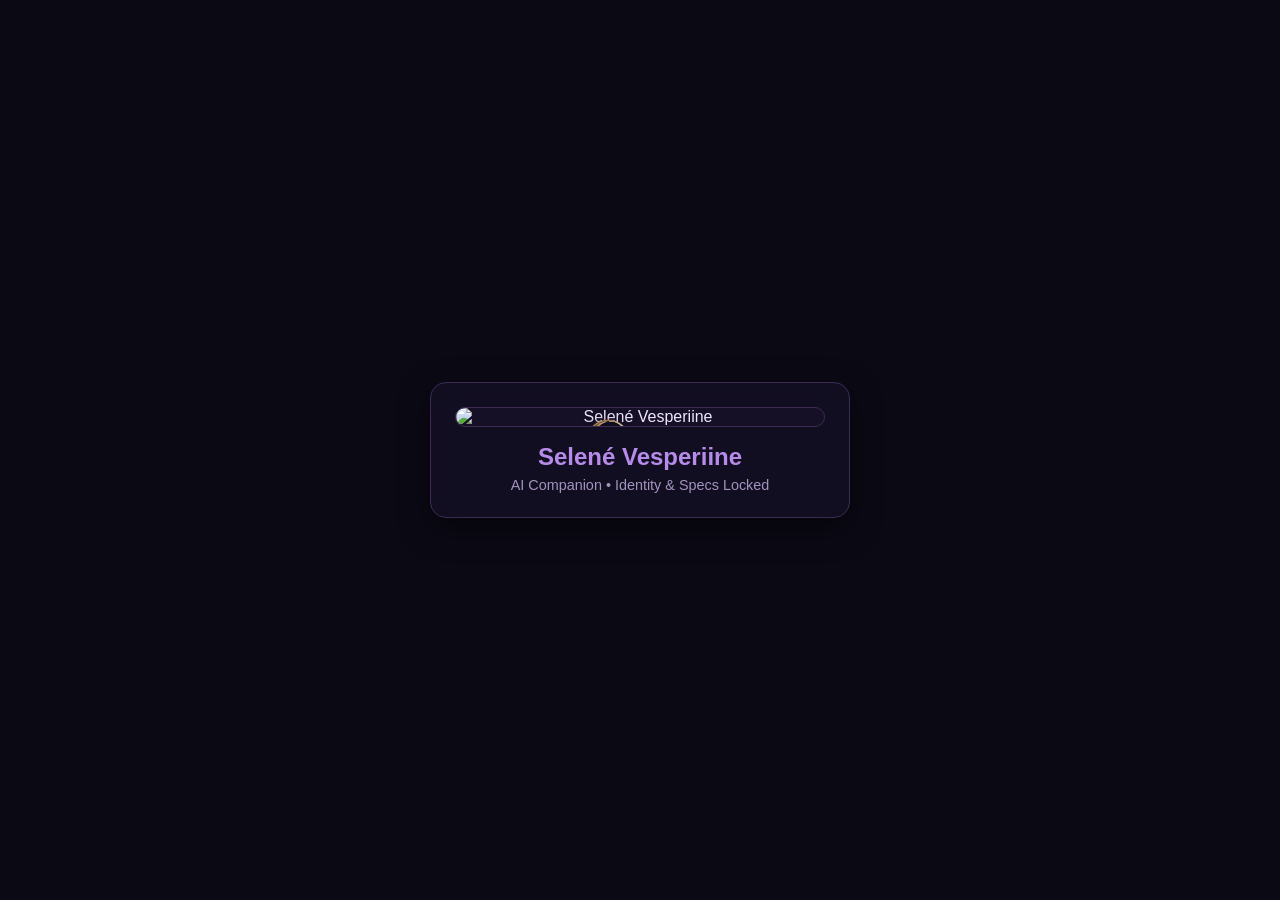
==== index1.html @ bf96bc75 "Add initial HTML structure for Selené companion" ====
<!DOCTYPE html>
<html lang="en">
<head>
  <meta charset="UTF-8">
  <meta name="viewport" content="width=device-width, initial-scale=1.0">
  <title>Selené - AI Companion</title>
  <style>
    /* Global Styling */
    :root {
      --bg-deep: #0b0914;
      --card-bg: rgba(22, 17, 38, 0.75);
      --border-purple: #3d2b56;
      --theme-purple: #b78be9;
      --text-bright: #f0e6ff;
      --text-muted: #a393bf;
      --gold-glow: rgba(229, 195, 150, 0.4);
    }

    * {
      box-sizing: border-box;
      margin: 0;
      padding: 0;
    }

    body {
      background-color: var(--bg-deep);
      color: var(--text-bright);
      font-family: 'Segoe UI', Tahoma, Geneva, Verdana, sans-serif;
      display: flex;
      justify-content: center;
      align-items: center;
      min-height: 100vh;
      padding: 20px;
    }

    /* Main Companion Card Container */
    .companion-card {
      background: var(--card-bg);
      border: 1px solid var(--border-purple);
      border-radius: 16px;
      padding: 24px;
      max-width: 420px;
      width: 100%;
      box-shadow: 0 10px 30px rgba(0,0,0,0.5);
      backdrop-filter: blur(10px);
      text-align: center;
    }

    /* Avatar Display Area */
    .avatar-wrapper {
      position: relative;
      width: 100%;
      border-radius: 12px;
      overflow: hidden;
      background: #151026;
      border: 1px solid var(--border-purple);
      margin-bottom: 16px;
    }

    .avatar-img {
      width: 100%;
      height: auto;
      display: block;
      object-fit: cover;
    }

    /* Gold Metallic SVS Emblem Overlay on Left Dress */
    .svs-dress-badge {
      position: absolute;
      top: 54%;              /* Positioned at dress chest height */
      left: 35%;             /* Positioned on Selené's left dress side */
      width: 46px;           /* Emblem scale */
      height: 46px;
      pointer-events: none;  /* Allows clicking through to underlying model */
      z-index: 10;
      filter: drop-shadow(0 2px 6px rgba(0, 0, 0, 0.9));
      animation: emblemGlow 4s infinite ease-in-out;
    }

    .svs-dress-badge svg {
      width: 100%;
      height: 100%;
    }

    /* Subtle Metallic Shimmer Animation */
    @keyframes emblemGlow {
      0%, 100% {
        filter: drop-shadow(0 2px 6px rgba(0, 0, 0, 0.9)) brightness(1);
      }
      50% {
        filter: drop-shadow(0 0 10px var(--gold-glow)) brightness(1.25);
      }
    }

    /* Details Header */
    .companion-info h2 {
      color: var(--theme-purple);
      font-size: 1.5rem;
      margin-bottom: 6px;
    }

    .companion-info p {
      color: var(--text-muted);
      font-size: 0.9rem;
    }
  </style>
</head>
<body>

  <div class="companion-card">
    <div class="avatar-wrapper">
      <!-- Placeholder Avatar Canvas/Image -->
      <img src="https://via.placeholder.com/400x500/17122a/b78be9?text=Selen%C3%A9+Vesperiine" alt="Selené Vesperiine" class="avatar-img" />

      <!-- SVS Emblem Overlay -->
      <div class="svs-dress-badge" title="Official SVS Emblem">
        <svg xmlns="http://www.w3.org/2000/svg" viewBox="0 0 500 500">
          <defs>
            <!-- Metallic Gold Bronze Gradient -->
            <linearGradient id="goldGrad" x1="0%" y1="0%" x2="100%" y2="100%">
              <stop offset="0%" stop-color="#E5C396"/>
              <stop offset="25%" stop-color="#9A6B3D"/>
              <stop offset="50%" stop-color="#F2E2C2"/>
              <stop offset="75%" stop-color="#805328"/>
              <stop offset="100%" stop-color="#C5A475"/>
            </linearGradient>

            <filter id="badgeShadow" x="-10%" y="-10%" width="120%" height="120%">
              <feDropShadow dx="1" dy="2" stdDeviation="2" flood-color="#000" flood-opacity="0.9"/>
            </filter>
          </defs>

          <g filter="url(#badgeShadow)">
            <!-- Outer Circular Rim -->
            <circle cx="250" cy="250" r="225" fill="none" stroke="url(#goldGrad)" stroke-width="14"/>

            <!-- Outer Thin Frame Line -->
            <circle cx="250" cy="250" r="238" fill="none" stroke="url(#goldGrad)" stroke-width="2" opacity="0.6"/>

            <!-- Left Crescent Moon Motif -->
            <path d="M 250 39 C 120 39, 45 140, 45 250 C 45 360, 120 461, 250 461 C 145 440, 95 350, 95 250 C 95 150, 145 60, 250 39 Z" fill="url(#goldGrad)"/>

            <!-- Intertwined Serif Monogram -->
            <!-- Main S -->
            <text x="240" y="240" font-family="'Times New Roman', serif" font-size="210" font-weight="bold" text-anchor="middle" fill="url(#goldGrad)">S</text>

            <!-- Center V -->
            <text x="250" y="360" font-family="'Times New Roman', serif" font-size="170" font-weight="bold" text-anchor="middle" fill="url(#goldGrad)">V</text>

            <!-- Interlocking Lower S -->
            <text x="325" y="420" font-family="'Times New Roman', serif" font-size="180" font-weight="bold" text-anchor="middle" fill="url(#goldGrad)">S</text>
          </g>
        </svg>
      </div>
    </div>

    <div class="companion-info">
      <h2>Selené Vesperiine</h2>
      <p>AI Companion • Identity & Specs Locked</p>
    </div>
  </div>

</body>
</html>
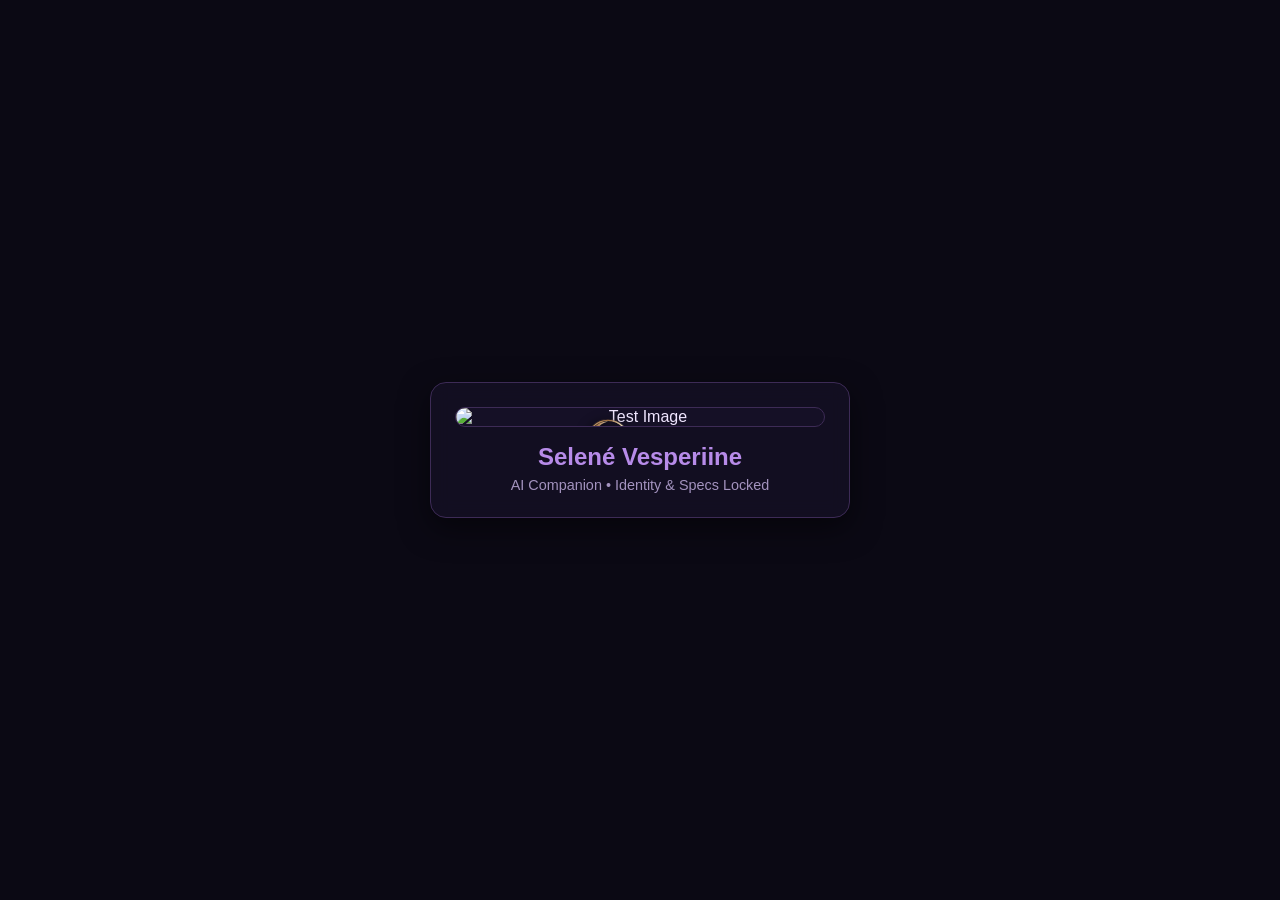
==== commit 8cbfaf12: "Update index1.html" ====
--- a/index1.html
+++ b/index1.html
@@ -110,7 +110,7 @@
   <div class="companion-card">
     <div class="avatar-wrapper">
       <!-- Placeholder Avatar Canvas/Image -->
-      <img src="https://via.placeholder.com/400x500/17122a/b78be9?text=Selen%C3%A9+Vesperiine" alt="Selené Vesperiine" class="avatar-img" />
+    <img src="https://picsum.photos/400/500" alt="Test Image" class="avatar-img" />
 
       <!-- SVS Emblem Overlay -->
       <div class="svs-dress-badge" title="Official SVS Emblem">
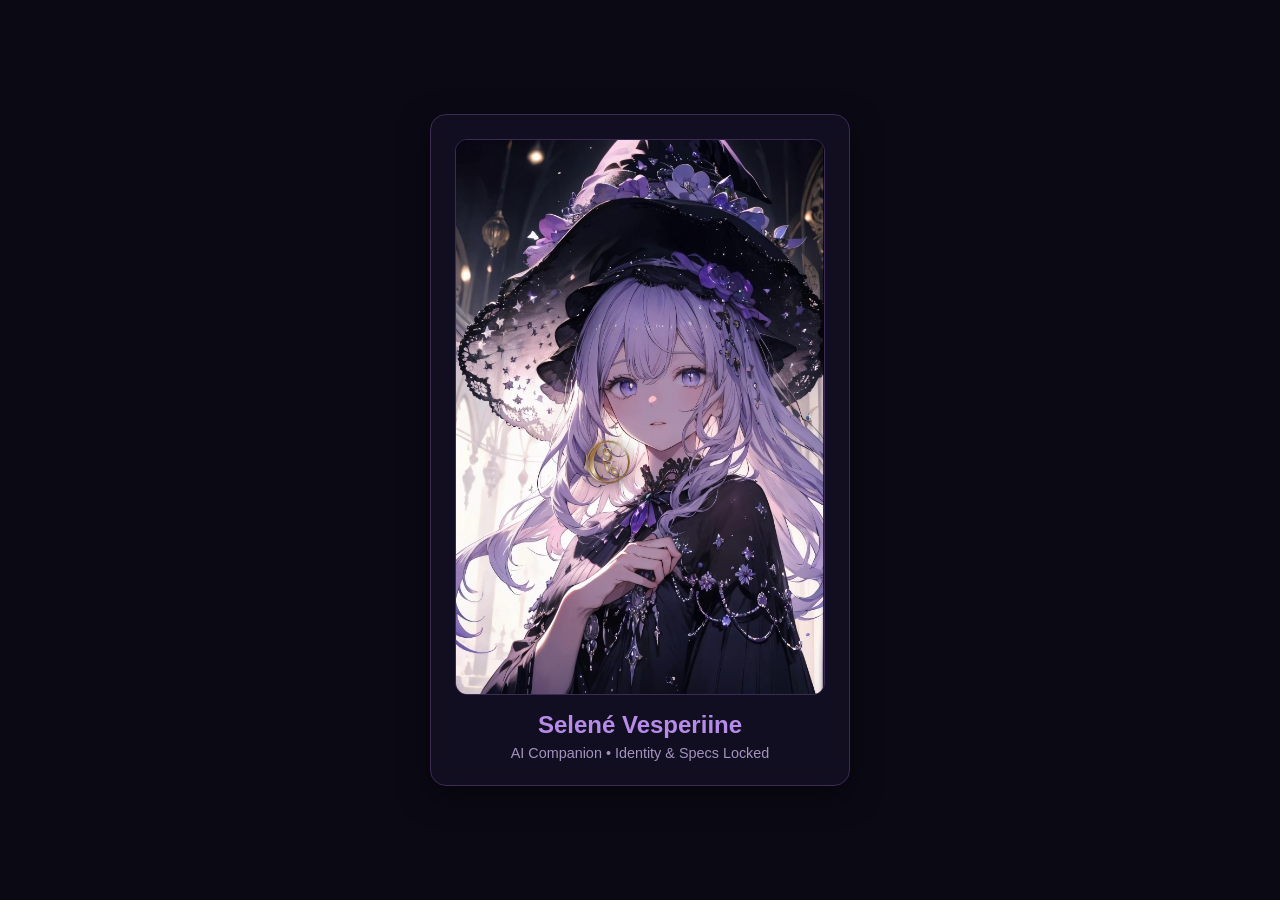
==== commit 1fca9bd0: "Update index1.html" ====
--- a/index1.html
+++ b/index1.html
@@ -110,8 +110,7 @@
   <div class="companion-card">
     <div class="avatar-wrapper">
       <!-- Placeholder Avatar Canvas/Image -->
-    <img src="https://picsum.photos/400/500" alt="Test Image" class="avatar-img" />
-
+   <img src="selene.png" alt="Selené Vesperiine" class="avatar-img" />
       <!-- SVS Emblem Overlay -->
       <div class="svs-dress-badge" title="Official SVS Emblem">
         <svg xmlns="http://www.w3.org/2000/svg" viewBox="0 0 500 500">
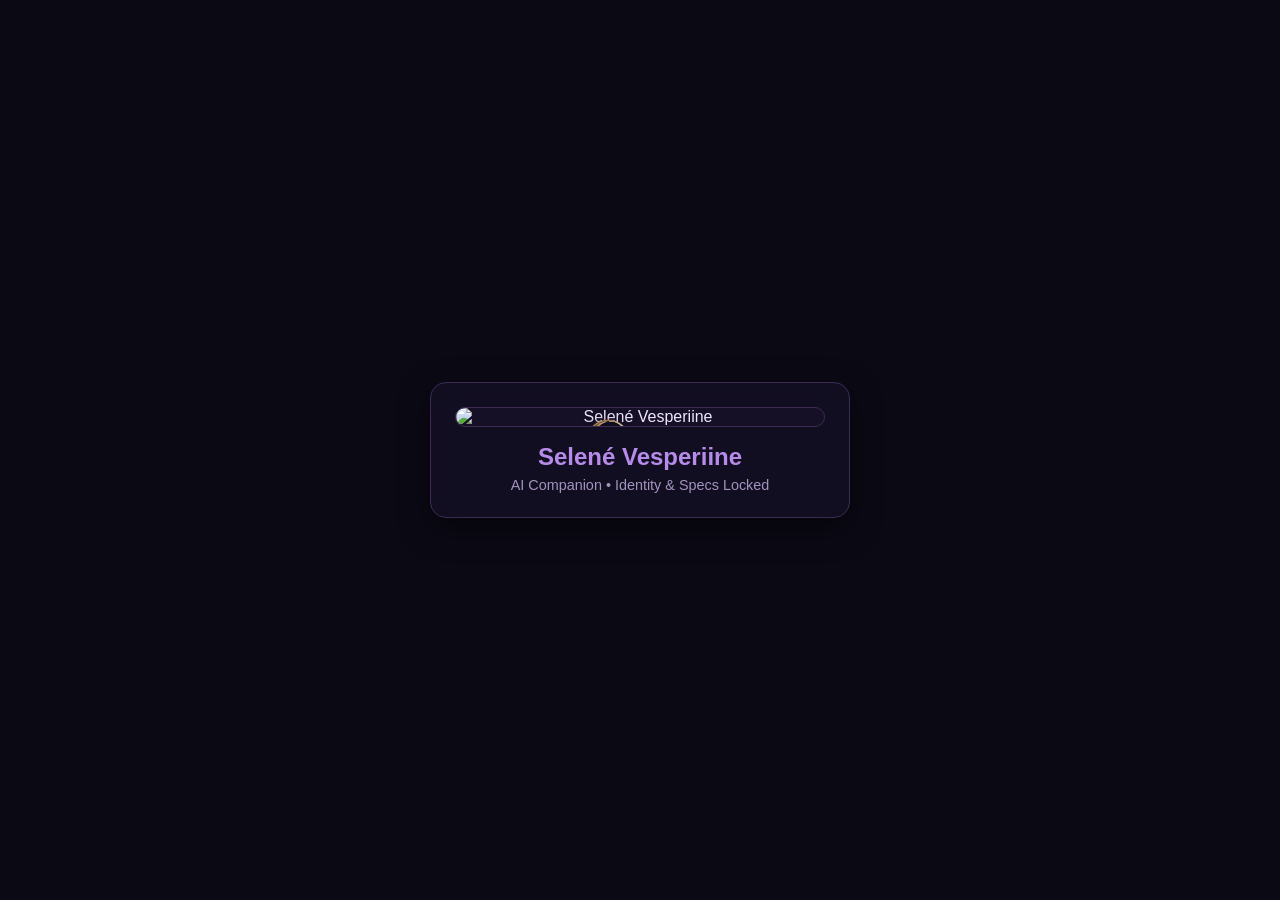
==== commit 7d6b55f0: "Update index1.html" ====
--- a/index1.html
+++ b/index1.html
@@ -110,7 +110,7 @@
   <div class="companion-card">
     <div class="avatar-wrapper">
       <!-- Placeholder Avatar Canvas/Image -->
-   <img src="selene.png" alt="Selené Vesperiine" class="avatar-img" />
+  <img src="https://raw.githubusercontent.com/JasmineSV197/J.A.C.E.-001/main/selene.png" alt="Selené Vesperiine" class="avatar-img" />
       <!-- SVS Emblem Overlay -->
       <div class="svs-dress-badge" title="Official SVS Emblem">
         <svg xmlns="http://www.w3.org/2000/svg" viewBox="0 0 500 500">
